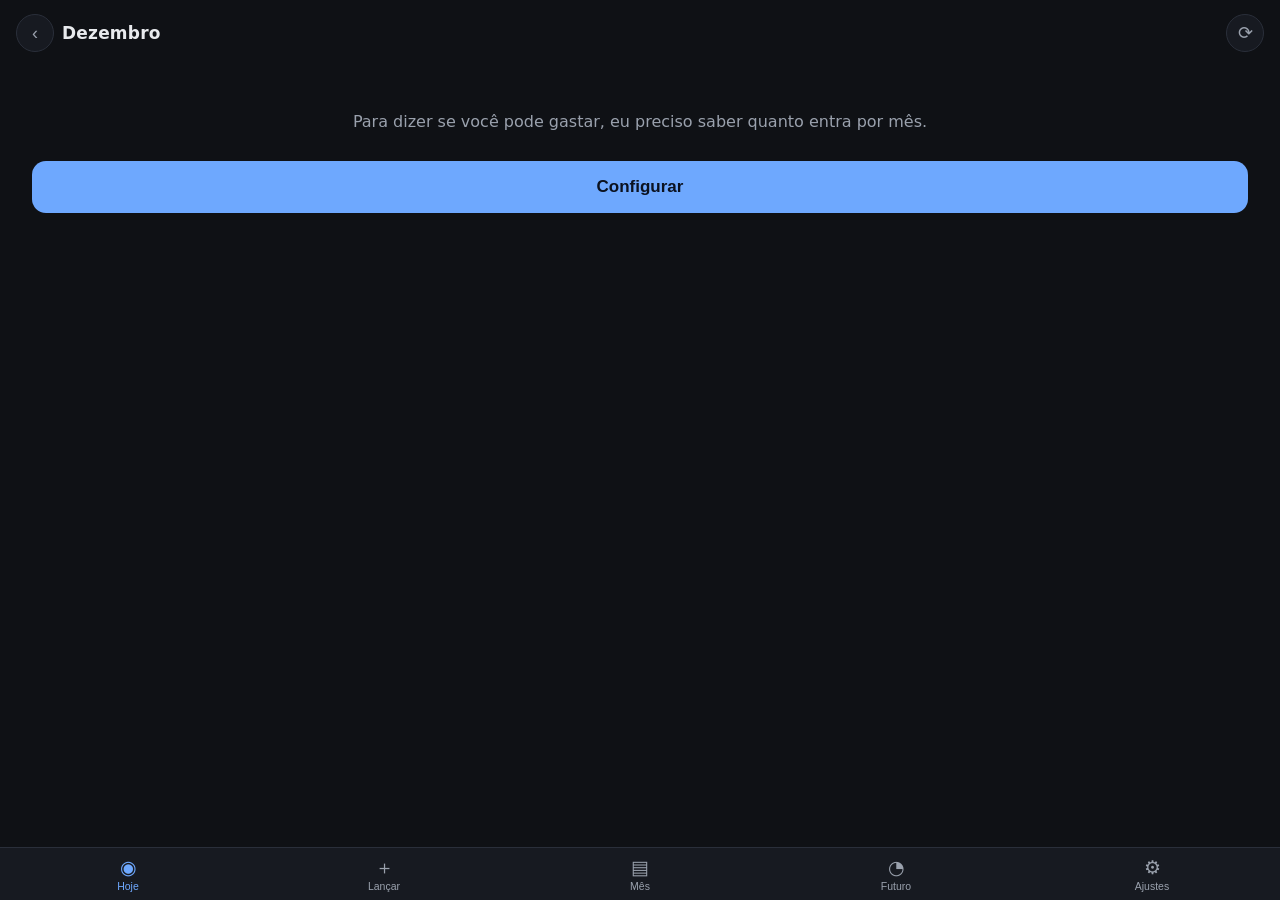
==== app/index.html @ a22095c4 "Meu Dinheiro: PWA de controle financeiro sobre Google Sheets App local-first que responde uma pergun" ====
<!doctype html>
<html lang="pt-BR">
<head>
<meta charset="utf-8">
<meta name="viewport" content="width=device-width, initial-scale=1, viewport-fit=cover">
<meta name="theme-color" content="#0f1115">
<title>Meu Dinheiro</title>
<link rel="manifest" href="manifest.webmanifest">
<link rel="icon" href="icons/icon-192.png">
<link rel="apple-touch-icon" href="icons/icon-192.png">
<link rel="stylesheet" href="css/styles.css">
</head>
<body>

<header class="topo">
  <button class="mes-nav" id="mesAnterior" aria-label="Mês anterior">‹</button>
  <h1 id="mesTitulo">agosto</h1>
  <button class="sync" id="btnSync" aria-label="Sincronizar"><span id="syncIcone">⟳</span></button>
</header>

<main id="tela"></main>

<nav class="abas">
  <button data-aba="home" class="ativa"><span>◉</span>Hoje</button>
  <button data-aba="lancar"><span>＋</span>Lançar</button>
  <button data-aba="mes"><span>▤</span>Mês</button>
  <button data-aba="futuro"><span>◔</span>Futuro</button>
  <button data-aba="ajustes"><span>⚙</span>Ajustes</button>
</nav>

<div id="toast" class="toast" role="status" aria-live="polite"></div>

<script type="module" src="js/main.js"></script>
</body>
</html>
---- app/css/styles.css ----
/* Desenhado para o polegar: alvos grandes, número principal legível de relance,
   e nada que exija zoom. Escuro por padrão porque é o que se olha à noite. */

:root {
  --bg: #0f1115;
  --superficie: #171a21;
  --superficie-2: #1f232c;
  --borda: #2a2f3a;
  --texto: #e8eaed;
  --texto-fraco: #9aa1ad;
  --ok: #3ddc84;
  --atencao: #ffc043;
  --estourado: #ff5c5c;
  --acento: #6ea8fe;
  --raio: 16px;
  --safe-b: env(safe-area-inset-bottom, 0px);
}

* { box-sizing: border-box; -webkit-tap-highlight-color: transparent; }

body {
  margin: 0;
  background: var(--bg);
  color: var(--texto);
  font: 16px/1.45 system-ui, -apple-system, "Segoe UI", Roboto, sans-serif;
  padding-bottom: calc(72px + var(--safe-b));
  overscroll-behavior-y: contain;
}

/* ---------- topo ---------- */
.topo {
  display: flex; align-items: center; gap: 8px;
  padding: 14px 16px 10px;
  position: sticky; top: 0; z-index: 5;
  background: linear-gradient(var(--bg) 70%, transparent);
}
.topo h1 {
  flex: 1; margin: 0; font-size: 17px; font-weight: 600;
  text-transform: capitalize; letter-spacing: .2px;
}
.mes-nav, .sync {
  width: 38px; height: 38px; border-radius: 50%;
  border: 1px solid var(--borda); background: var(--superficie);
  color: var(--texto-fraco); font-size: 18px; cursor: pointer;
}
.sync.girando #syncIcone { display: inline-block; animation: gira 1s linear infinite; }
@keyframes gira { to { transform: rotate(360deg); } }
.sync.pendente { border-color: var(--atencao); color: var(--atencao); }

/* ---------- conteúdo ---------- */
main { padding: 0 16px; }

.cartao {
  background: var(--superficie);
  border: 1px solid var(--borda);
  border-radius: var(--raio);
  padding: 16px;
  margin-bottom: 12px;
}

/* O número que responde "posso gastar?". É o motivo do app existir. */
.destaque { text-align: center; padding: 28px 16px 24px; }
.destaque .rotulo {
  font-size: 13px; color: var(--texto-fraco);
  text-transform: uppercase; letter-spacing: 1.2px;
}
.destaque .valor {
  font-size: clamp(44px, 15vw, 68px);
  font-weight: 700; line-height: 1.05; margin: 8px 0 4px;
  font-variant-numeric: tabular-nums;
}
.destaque .valor .centavos { font-size: .5em; opacity: .65; }
.destaque .sub { color: var(--texto-fraco); font-size: 14px; }

.ok       .valor, .pill.ok       { color: var(--ok); }
.atencao  .valor, .pill.atencao  { color: var(--atencao); }
.estourado .valor, .pill.estourado { color: var(--estourado); }

.barra { height: 8px; border-radius: 99px; background: var(--superficie-2); overflow: hidden; margin: 14px 0 6px; }
.barra > i { display: block; height: 100%; border-radius: 99px; transition: width .35s ease; }
.ok .barra > i { background: var(--ok); }
.atencao .barra > i { background: var(--atencao); }
.estourado .barra > i { background: var(--estourado); }

.linhas { display: grid; gap: 2px; }
.linha {
  display: flex; justify-content: space-between; align-items: center;
  padding: 11px 0; border-bottom: 1px solid var(--borda);
}
.linha:last-child { border-bottom: 0; }
.linha .nome { display: flex; flex-direction: column; }
.linha .nome small { color: var(--texto-fraco); font-size: 12px; }
.linha .num { font-variant-numeric: tabular-nums; font-weight: 600; }
.num.neg { color: var(--estourado); }
.num.pos { color: var(--ok); }

h2.titulo { font-size: 13px; text-transform: uppercase; letter-spacing: 1px;
  color: var(--texto-fraco); margin: 20px 4px 8px; font-weight: 600; }

.vazio { text-align: center; color: var(--texto-fraco); padding: 32px 16px; }

/* ---------- lançar ---------- */
.visor {
  text-align: center; font-size: 46px; font-weight: 700; padding: 18px 0 10px;
  font-variant-numeric: tabular-nums;
}
.visor small { font-size: 20px; color: var(--texto-fraco); margin-right: 6px; }
.tipo { display: flex; gap: 8px; margin-bottom: 12px; }
.tipo button { flex: 1; padding: 10px; border-radius: 10px; border: 1px solid var(--borda);
  background: var(--superficie); color: var(--texto-fraco); font-size: 14px; cursor: pointer; }
.tipo button.on { background: var(--superficie-2); color: var(--texto); border-color: var(--acento); }

.rotulo-campo {
  font-size: 12px; color: var(--texto-fraco); font-weight: 600;
  text-transform: uppercase; letter-spacing: .8px; margin: 16px 2px 8px;
}
.chips { display: flex; flex-wrap: wrap; gap: 8px; }
.chip {
  padding: 10px 14px; border-radius: 99px; font-size: 14px; cursor: pointer;
  border: 1px solid var(--borda); background: var(--superficie); color: var(--texto);
}
.chip.on { background: var(--acento); border-color: var(--acento); color: #0b1220; font-weight: 600; }

.teclado { display: grid; grid-template-columns: repeat(3, 1fr); gap: 8px; margin-top: 14px; }
.teclado button {
  padding: 18px 0; font-size: 22px; font-weight: 600;
  border-radius: 12px; border: 1px solid var(--borda);
  background: var(--superficie); color: var(--texto); cursor: pointer;
}
.teclado button:active { background: var(--superficie-2); }

.principal {
  width: 100%; padding: 16px; margin-top: 12px; font-size: 17px; font-weight: 700;
  border: 0; border-radius: 14px; background: var(--acento); color: #0b1220; cursor: pointer;
}
.principal:disabled { opacity: .4; }

/* ---------- formulários ---------- */
label.campo { display: block; margin-bottom: 12px; }
label.campo span { display: block; font-size: 13px; color: var(--texto-fraco); margin-bottom: 6px; }
input, select, textarea {
  width: 100%; padding: 12px; font-size: 16px; color: var(--texto);
  background: var(--superficie-2); border: 1px solid var(--borda);
  border-radius: 10px; font-family: inherit;
}
.secundario {
  width: 100%; padding: 13px; border-radius: 12px; cursor: pointer;
  border: 1px solid var(--borda); background: var(--superficie); color: var(--texto); font-size: 15px;
}
.perigo { color: var(--estourado); border-color: var(--estourado); }

/* ---------- abas ---------- */
.abas {
  position: fixed; left: 0; right: 0; bottom: 0; z-index: 6;
  display: grid; grid-template-columns: repeat(5, 1fr);
  background: var(--superficie); border-top: 1px solid var(--borda);
  padding-bottom: var(--safe-b);
}
.abas button {
  display: flex; flex-direction: column; align-items: center; gap: 3px;
  padding: 10px 0 8px; border: 0; background: none; cursor: pointer;
  color: var(--texto-fraco); font-size: 11px;
}
.abas button span { font-size: 19px; line-height: 1; }
.abas button { font-size: 10.5px; }
.abas button.ativa { color: var(--acento); }

/* ---------- toast ---------- */
.toast {
  position: fixed; left: 50%; bottom: calc(84px + var(--safe-b));
  transform: translate(-50%, 12px);
  background: var(--superficie-2); border: 1px solid var(--borda);
  padding: 11px 18px; border-radius: 99px; font-size: 14px;
  opacity: 0; pointer-events: none; transition: .25s; z-index: 10; max-width: 90vw;
}
.toast.on { opacity: 1; transform: translate(-50%, 0); }
.toast.erro { border-color: var(--estourado); color: var(--estourado); }
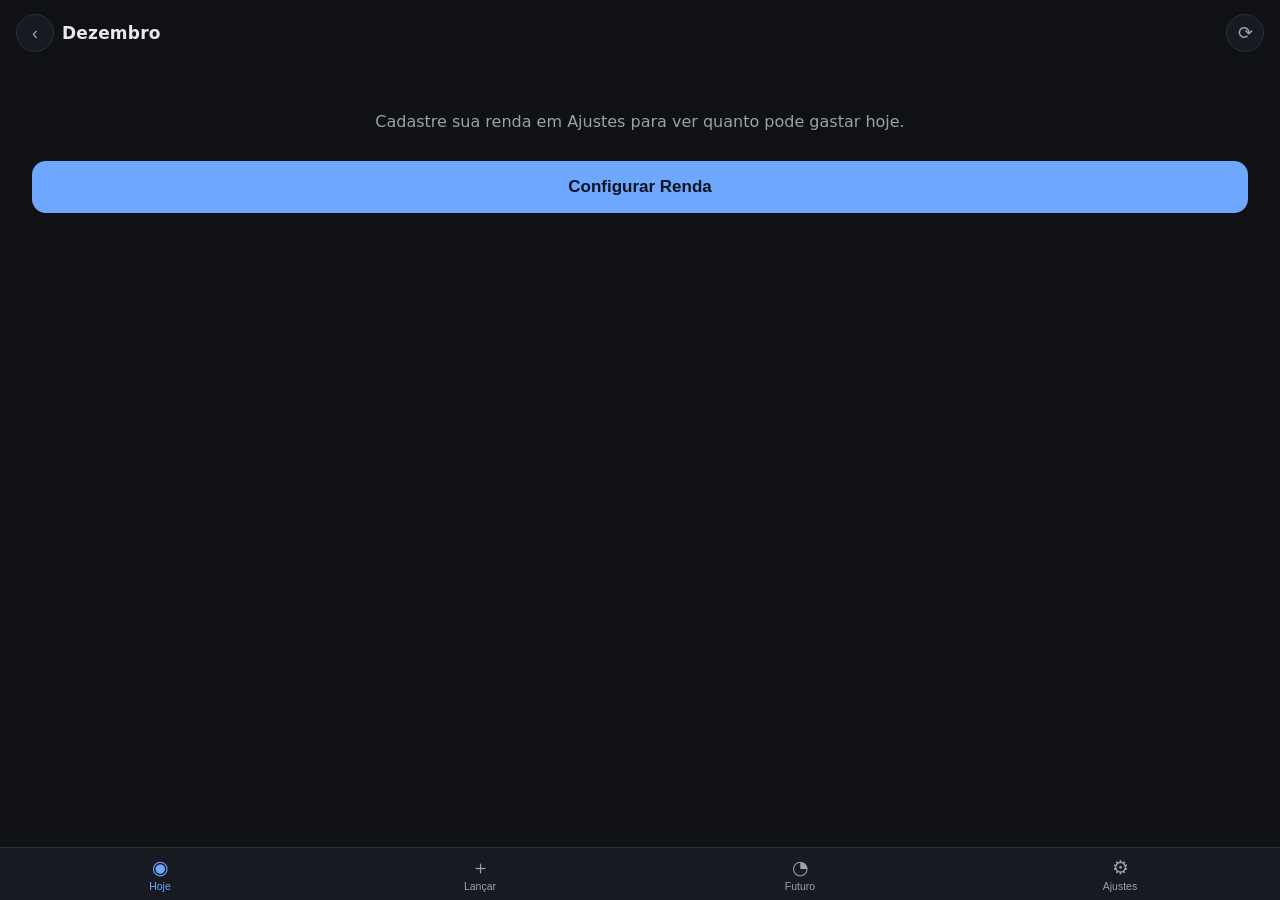
==== commit 982d8917: "futuro e emprestimo" ====
--- a/app/index.html
+++ b/app/index.html
@@ -23,7 +23,6 @@
 <nav class="abas">
   <button data-aba="home" class="ativa"><span>◉</span>Hoje</button>
   <button data-aba="lancar"><span>＋</span>Lançar</button>
-  <button data-aba="mes"><span>▤</span>Mês</button>
   <button data-aba="futuro"><span>◔</span>Futuro</button>
   <button data-aba="ajustes"><span>⚙</span>Ajustes</button>
 </nav>
--- a/app/css/styles.css
+++ b/app/css/styles.css
@@ -152,7 +152,7 @@
 /* ---------- abas ---------- */
 .abas {
   position: fixed; left: 0; right: 0; bottom: 0; z-index: 6;
-  display: grid; grid-template-columns: repeat(5, 1fr);
+  display: grid; grid-template-columns: repeat(4, 1fr);
   background: var(--superficie); border-top: 1px solid var(--borda);
   padding-bottom: var(--safe-b);
 }
@@ -175,3 +175,176 @@
 }
 .toast.on { opacity: 1; transform: translate(-50%, 0); }
 .toast.erro { border-color: var(--estourado); color: var(--estourado); }
+
+/* ---------- leitura de QR ---------- */
+.qr-abrir { margin-bottom: 12px; border-style: dashed; color: var(--acento); }
+
+.qr-lido { border-color: var(--acento); }
+.qr-lido .linha { border-bottom: 0; padding-top: 0; }
+.qr-aviso {
+  margin: 6px 0 0; font-size: 12.5px; line-height: 1.35;
+  color: var(--atencao);
+}
+
+/* Câmera em tela cheia. Fica acima das abas para o polegar não trocar de
+   tela sem querer enquanto mira. */
+.scanner {
+  position: fixed; inset: 0; z-index: 20;
+  background: #000; display: flex; align-items: center; justify-content: center;
+}
+.scanner video { width: 100%; height: 100%; object-fit: cover; }
+
+/* A mira não recorta nada — o BarcodeDetector varre o quadro inteiro. Ela
+   existe só para você saber onde encostar o celular. */
+.scanner-mira {
+  position: absolute; width: min(68vw, 300px); aspect-ratio: 1;
+  border: 2px solid rgba(255, 255, 255, .9); border-radius: 20px;
+  box-shadow: 0 0 0 100vmax rgba(0, 0, 0, .45);
+}
+.scanner-dica {
+  position: absolute; top: calc(14px + env(safe-area-inset-top, 0px));
+  left: 16px; right: 16px; text-align: center;
+  color: #fff; font-size: 14px; line-height: 1.35;
+  text-shadow: 0 1px 4px rgba(0, 0, 0, .8);
+}
+.scanner-acoes {
+  position: absolute; left: 16px; right: 16px;
+  bottom: calc(20px + env(safe-area-inset-bottom, 0px));
+  display: flex; gap: 10px;
+}
+.scanner-acoes .secundario { background: rgba(23, 26, 33, .92); }
+
+/* ---------- interruptor ---------- */
+label.troca { display: flex; align-items: flex-start; gap: 12px; cursor: pointer; }
+label.troca input { width: 22px; height: 22px; flex: none; margin-top: 2px; accent-color: var(--acento); }
+label.troca span { font-size: 15px; }
+label.troca small { display: block; color: var(--texto-fraco); font-size: 12.5px; margin-top: 4px; }
+
+/* ---------- par de números do dia ---------- */
+.duplo { display: grid; grid-template-columns: 1fr 1fr; gap: 12px; margin-bottom: 12px; }
+.duplo .cartao { margin-bottom: 0; }
+.mini { text-align: center; padding: 14px 10px; }
+.mini .rotulo {
+  font-size: 11px; color: var(--texto-fraco);
+  text-transform: uppercase; letter-spacing: .9px;
+}
+.mini-valor {
+  font-size: 25px; font-weight: 700; margin: 6px 0 2px;
+  font-variant-numeric: tabular-nums; line-height: 1.1;
+}
+.mini-valor.neg { color: var(--estourado); }
+.mini-valor.atencao-txt { color: var(--atencao); }
+.mini-sub { font-size: 11.5px; color: var(--texto-fraco); }
+
+/* ---------- extrato agrupado por dia ---------- */
+.dia-cab {
+  display: flex; justify-content: space-between; align-items: baseline;
+  margin: 16px 0 2px; padding-top: 12px; border-top: 1px solid var(--borda);
+  font-size: 12px; text-transform: uppercase; letter-spacing: .9px;
+  color: var(--texto-fraco); font-weight: 600;
+}
+.dia-cab:first-child { margin-top: 0; padding-top: 0; border-top: 0; }
+.dia-cab .num { font-size: 13px; letter-spacing: 0; }
+
+/* ---------- futuro ---------- */
+.termina { font-size: 13px; color: var(--ok); margin: -4px 0 14px 2px; }
+.linha.total { border-top: 1px solid var(--borda); border-bottom: 0; margin-top: 4px; padding-top: 13px; }
+
+.alerta { border-color: var(--atencao); }
+.alerta b { color: var(--atencao); }
+.alerta p { margin: 8px 0 0; font-size: 14px; color: var(--texto-fraco); line-height: 1.45; }
+
+/* ---------- painel de edição ---------- */
+.linha.editavel { cursor: pointer; margin: 0 -6px; padding-left: 6px; padding-right: 6px; border-radius: 8px; }
+.linha.editavel:active { background: var(--superficie-2); }
+
+.folha-fundo {
+  position: fixed; inset: 0; z-index: 14;
+  background: rgba(0, 0, 0, .6);
+}
+
+/* Sobe de baixo, como o polegar espera. Rola por dentro quando não cabe. */
+.folha {
+  position: fixed; left: 0; right: 0; bottom: 0; z-index: 15;
+  max-height: 88vh; overflow-y: auto;
+  background: var(--superficie);
+  border-top: 1px solid var(--borda);
+  border-radius: 20px 20px 0 0;
+  padding: 16px 16px calc(20px + var(--safe-b));
+  animation: sobe .18s ease-out;
+}
+@keyframes sobe { from { transform: translateY(14px); opacity: .6; } }
+
+.folha-topo {
+  display: flex; justify-content: space-between; align-items: center;
+  margin-bottom: 14px; font-size: 16px;
+}
+.folha .principal { margin-top: 18px; }
+.folha .secundario { margin-top: 8px; }
+
+.aviso-edicao {
+  margin: 14px 0 0; font-size: 13px; line-height: 1.4; color: var(--atencao);
+}
+
+/* ---------- ajuda contextual ---------- */
+small.ajuda, p.ajuda {
+  display: block; font-size: 12.5px; line-height: 1.4;
+  color: var(--texto-fraco); margin: 6px 0 0;
+}
+p.ajuda { margin: 0 0 12px; }
+small.passagem { color: var(--acento) !important; }
+
+/* ---------- contas a pagar ---------- */
+.resumo-pagar {
+  display: flex; justify-content: space-between; align-items: baseline;
+  padding-bottom: 12px; margin-bottom: 4px; border-bottom: 1px solid var(--borda);
+  font-size: 14.5px; color: var(--texto-fraco);
+}
+.resumo-pagar b { font-size: 17px; }
+
+.conta { padding: 14px 0; border-bottom: 1px solid var(--borda); }
+.conta:last-child { border-bottom: 0; padding-bottom: 0; }
+.conta-topo { display: flex; justify-content: space-between; align-items: baseline; gap: 10px; }
+.conta-nome { font-size: 16px; font-weight: 600; }
+.conta-info {
+  display: flex; flex-wrap: wrap; align-items: center; gap: 8px;
+  margin-top: 6px; font-size: 12.5px; color: var(--texto-fraco);
+}
+.tag {
+  padding: 2px 8px; border-radius: 99px; font-size: 11.5px;
+  background: var(--superficie-2); border: 1px solid var(--borda);
+}
+.tag.vencida { color: var(--estourado); border-color: var(--estourado); }
+.tag.passagem { color: var(--acento); border-color: var(--acento); }
+.conta .pagar { margin-top: 10px; padding: 10px; font-size: 14px; }
+.conta.atrasada .conta-nome { color: var(--atencao); }
+
+/* ---------- data no lançar ---------- */
+.linha-data {
+  display: flex; align-items: center; justify-content: center; gap: 10px;
+  margin-bottom: 4px;
+}
+.linha-data label { font-size: 13px; color: var(--texto-fraco); }
+.linha-data input { width: auto; padding: 7px 10px; font-size: 14px; }
+
+/* ---------- futuro ---------- */
+.evento { display: flex; gap: 14px; padding: 14px 0; border-bottom: 1px solid var(--borda); }
+.evento:last-child { border-bottom: 0; padding-bottom: 0; }
+.evento:first-child { padding-top: 0; }
+.evento-quando {
+  flex: none; width: 62px; font-weight: 700; font-size: 14px;
+  color: var(--acento); padding-top: 1px;
+}
+.evento-corpo { flex: 1; }
+.evento-fim { font-size: 14.5px; }
+.evento-numeros { margin-top: 4px; font-size: 13px; color: var(--texto-fraco); }
+.evento-numeros b { display: block; font-size: 14px; }
+.pos { color: var(--ok); }
+
+.fecho { font-size: 15px; line-height: 1.5; color: var(--texto-fraco); }
+.fecho b { color: var(--texto); }
+
+/* ---------- conta paga ---------- */
+.conta.paga { opacity: .58; }
+.conta.paga .conta-nome { color: var(--ok); }
+.tag.pago { color: var(--ok); border-color: var(--ok); font-weight: 600; }
